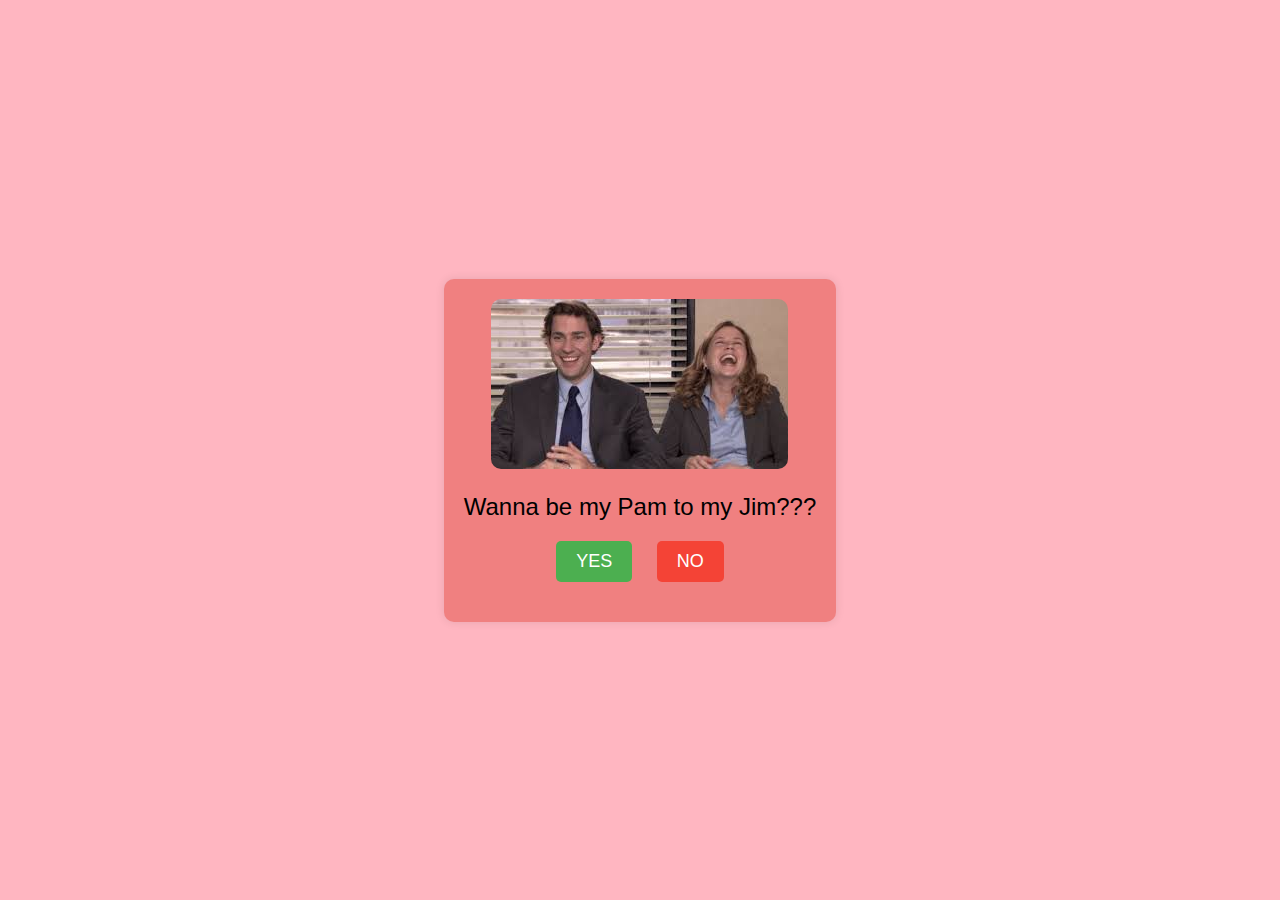
==== index.html @ 191a1ba4 "Add files via upload" ====
<!DOCTYPE html>
<html lang="en">
<head>
    <meta charset="UTF-8">
    <meta name="viewport" content="width=device-width, initial-scale=1.0">
    <title>Will You Be Mine?</title>
    <link rel="stylesheet" href="styles.css">
</head>
<body>
    <div class="container">
        <img id="image" src="images/pam_and_jim.jpg" alt="Pam and Jim">
        <p id="question">Wanna be my Pam to my Jim??? (date)</p>
        <div class="buttons">
            <button id="yes-button">YES</button>
            <button id="no-button">NO</button>
        </div>
        <p id="response-text"></p>
        <img id="sad-spongebob" src="images/sad_spongebob.jpg" alt="Sad SpongeBob" class="hidden">
        <img id="happy-couple" src="images/happy_couple.jpg" alt="Happy Couple" class="hidden">
        <!-- Audio Elements -->
        <audio id="background-music" loop>
            <source src="sounds/ill_be_watching.mp3" type="audio/mpeg">
            Your browser does not support the audio element.
        </audio>
        <audio id="bass-sound">
            <source src="sounds/bass.mp3" type="audio/mpeg">
            Your browser does not support the audio element.
        </audio>
        <audio id="goku-music">
            <source src="sounds/prowler_goku.mp3" type="audio/mpeg">
            Your browser does not support the audio element.
        </audio>
    </div>
    <script src="script.js"></script>
</body>
</html>
---- styles.css ----
body {
    text-align: center;
    font-family: Arial, sans-serif;
    background-color: lightpink; /* Light pink background */
    margin: 0;
    padding: 0;
    display: flex;
    justify-content: center;
    align-items: center;
    height: 100vh;
}

.container {
    background-color: lightcoral; /* Light red background */
    padding: 20px;
    border-radius: 10px;
    box-shadow: 0 0 10px rgba(0, 0, 0, 0.1);
    position: relative;
}

img {
    max-width: 100%;
    height: auto;
    border-radius: 10px;
}

p {
    font-size: 24px;
    margin: 20px 0;
}

.buttons {
    margin-top: 20px;
}

button {
    padding: 10px 20px;
    font-size: 18px;
    border: none;
    border-radius: 5px;
    cursor: pointer;
    margin: 0 10px;
}

#yes-button {
    background-color: #4CAF50;
    color: white;
}

#no-button {
    background-color: #f44336;
    color: white;
}

#response-text {
    font-size: 20px;
    color: #555;
    margin-top: 10px;
}

#sad-spongebob, #happy-couple {
    position: absolute;
    top: 50%;
    left: 50%;
    transform: translate(-50%, -50%);
    max-width: 200px;
    opacity: 0;
    transition: opacity 0.5s;
}

.hidden {
    display: none;
}

.visible {
    opacity: 1;
}

.final-state #yes-button {
    font-size: 30px;
    margin: 20px auto;
    display: block;
}

.final-state #no-button {
    display: none;
}
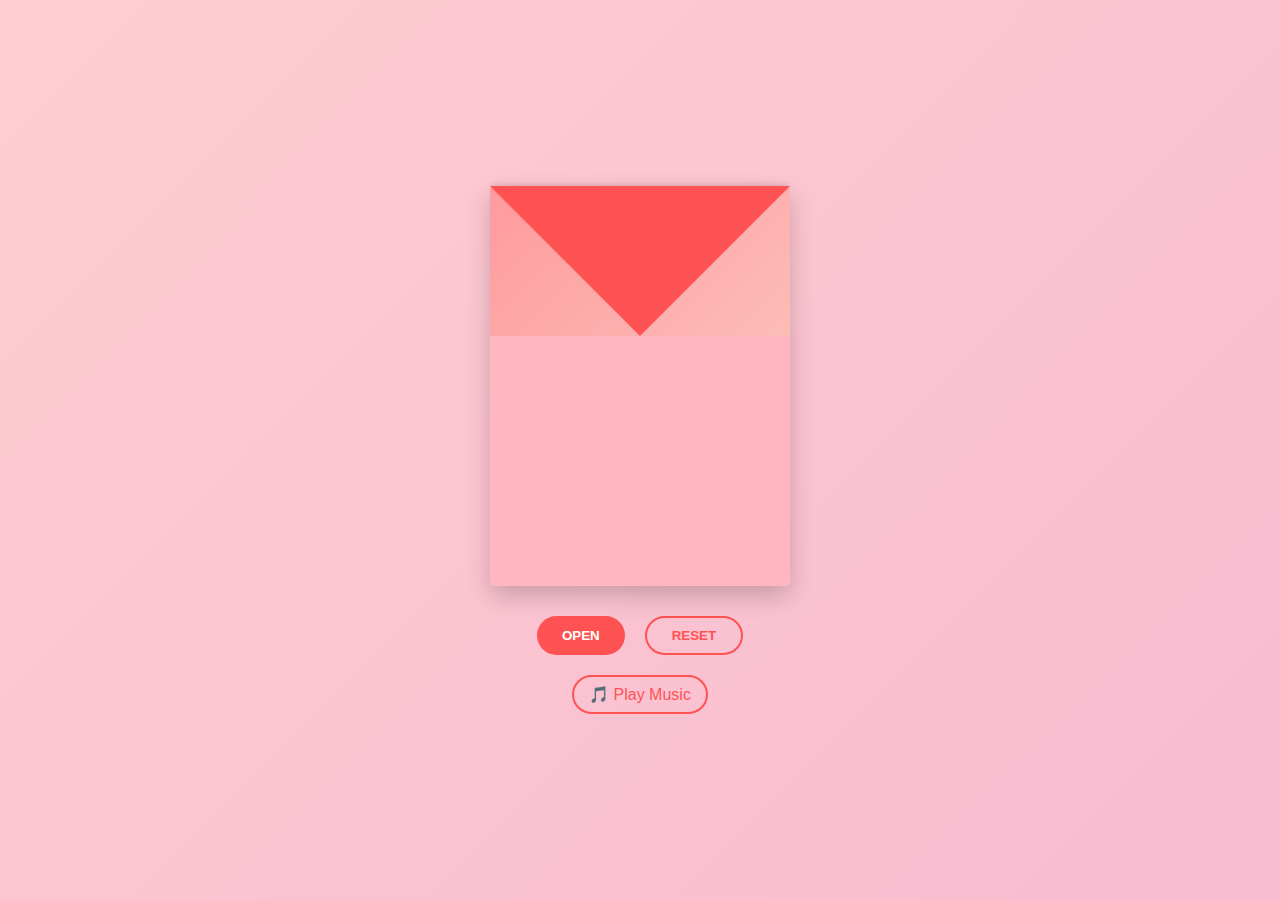
==== commit ec75a855: "Add files via upload" ====
--- a/index.html
+++ b/index.html
@@ -3,34 +3,44 @@
 <head>
     <meta charset="UTF-8">
     <meta name="viewport" content="width=device-width, initial-scale=1.0">
-    <title>Will You Be Mine?</title>
-    <link rel="stylesheet" href="styles.css">
+    <title>For My Love Nour</title>
+    <link rel="stylesheet" href="style.css">
 </head>
 <body>
     <div class="container">
-        <img id="image" src="images/pam_and_jim.jpg" alt="Pam and Jim">
-        <p id="question">Wanna be my Pam to my Jim??? (date)</p>
-        <div class="buttons">
-            <button id="yes-button">YES</button>
-            <button id="no-button">NO</button>
+        <div class="envelope">
+            <div class="envelope-front">
+                <div class="envelope-flap"></div>
+                <div class="envelope-body"></div>
+            </div>
+            <div class="envelope-back">
+                <div class="letter">
+                    <div class="letter-content" id="letter-text">
+                        Every moment with you is a blessing I don't deserve. Your smile lights up my world like nothing else ever could.
+                    </div>
+                    <button class="next-message-btn">Next Message</button>
+                </div>
+                <div class="hearts">
+                    <div class="heart"></div>
+                    <div class="heart"></div>
+                    <div class="heart"></div>
+                </div>
+            </div>
         </div>
-        <p id="response-text"></p>
-        <img id="sad-spongebob" src="images/sad_spongebob.jpg" alt="Sad SpongeBob" class="hidden">
-        <img id="happy-couple" src="images/happy_couple.jpg" alt="Happy Couple" class="hidden">
-        <!-- Audio Elements -->
-        <audio id="background-music" loop>
-            <source src="sounds/ill_be_watching.mp3" type="audio/mpeg">
-            Your browser does not support the audio element.
-        </audio>
-        <audio id="bass-sound">
-            <source src="sounds/bass.mp3" type="audio/mpeg">
-            Your browser does not support the audio element.
-        </audio>
-        <audio id="goku-music">
-            <source src="sounds/prowler_goku.mp3" type="audio/mpeg">
-            Your browser does not support the audio element.
-        </audio>
     </div>
+
+    <div class="controls">
+        <button class="open-btn">OPEN</button>
+        <button class="reset-btn">RESET</button>
+    </div>
+    <div class="music-control">
+        <button class="music-btn">🎵 Play Music</button>
+    </div>
+    <audio id="bg-music" loop>
+        <source src="assets/i'll_be_watching.mp3" type="audio/mpeg">
+        Your browser does not support the audio element.
+    </audio>
+
     <script src="script.js"></script>
 </body>
 </html>--- a/style.css
+++ b/style.css
@@ -0,0 +1,246 @@
+body {
+    font-family: 'Arial', sans-serif;
+    background-color: #ffebee;
+    display: flex;
+    flex-direction: column;
+    align-items: center;
+    justify-content: center;
+    height: 100vh;
+    margin: 0;
+    overflow: hidden;
+    background: linear-gradient(135deg, #ffcdd2, #f8bbd0);
+}
+
+.container {
+    position: relative;
+    width: 300px;
+    height: 400px;
+    perspective: 1000px;
+}
+
+.envelope {
+    position: relative;
+    width: 100%;
+    height: 100%;
+    transform-style: preserve-3d;
+    transition: transform 0.8s;
+    cursor: pointer;
+}
+
+.envelope.open {
+    transform: translateY(100px) rotateX(180deg);
+}
+
+.envelope-front, .envelope-back {
+    position: absolute;
+    width: 100%;
+    height: 100%;
+    backface-visibility: hidden;
+}
+
+.envelope-front {
+    background: linear-gradient(135deg, #ff9a9e, #fad0c4);
+    border-radius: 5px;
+    box-shadow: 0 10px 25px rgba(0, 0, 0, 0.2);
+    transform-style: preserve-3d;
+}
+
+.envelope-flap {
+    position: absolute;
+    top: 0;
+    width: 0;
+    height: 0;
+    border-left: 150px solid transparent;
+    border-right: 150px solid transparent;
+    border-top: 150px solid #ff5252;
+    transform-origin: top;
+    z-index: 3;
+    filter: drop-shadow(0 -2px 2px rgba(0,0,0,0.1));
+}
+
+.envelope-body {
+    position: absolute;
+    bottom: 0;
+    width: 100%;
+    height: 250px;
+    background: #ffb6c1;
+    border-radius: 0 0 5px 5px;
+    z-index: 2;
+}
+
+.envelope-back {
+    background: #fff;
+    border-radius: 5px;
+    transform: rotateX(180deg);
+    display: flex;
+    flex-direction: column;
+    align-items: center;
+    justify-content: center;
+    padding: 20px;
+    box-shadow: 0 10px 25px rgba(0, 0, 0, 0.2);
+}
+
+.letter {
+    background: white;
+    width: 90%;
+    height: 80%;
+    padding: 20px;
+    border-radius: 5px;
+    box-shadow: 0 2px 10px rgba(0,0,0,0.1);
+    position: relative;
+    display: flex;
+    flex-direction: column;
+}
+
+.letter-content {
+    flex-grow: 1;
+    font-size: 16px;
+    line-height: 1.6;
+    color: #333;
+    text-align: center;
+    display: flex;
+    align-items: center;
+    justify-content: center;
+}
+
+.next-message-btn {
+    background: #ff5252;
+    color: white;
+    border: none;
+    padding: 8px 15px;
+    border-radius: 20px;
+    margin-top: 15px;
+    cursor: pointer;
+    align-self: center;
+    transition: all 0.3s;
+}
+
+.next-message-btn:hover {
+    background: #ff1744;
+    transform: scale(1.05);
+}
+
+.hearts {
+    position: absolute;
+    top: -50px;
+    width: 100%;
+    display: flex;
+    justify-content: space-around;
+}
+
+.heart {
+    width: 30px;
+    height: 30px;
+    background: #ff5252;
+    transform: rotate(45deg);
+    position: relative;
+    opacity: 0;
+    animation: float 3s infinite ease-in-out;
+}
+
+.heart:before, .heart:after {
+    content: "";
+    width: 30px;
+    height: 30px;
+    background: #ff5252;
+    border-radius: 50%;
+    position: absolute;
+}
+
+.heart:before {
+    top: -15px;
+    left: 0;
+}
+
+.heart:after {
+    top: 0;
+    left: -15px;
+}
+
+.controls {
+    margin-top: 30px;
+    display: flex;
+    gap: 20px;
+}
+
+.open-btn, .reset-btn {
+    padding: 10px 25px;
+    border: none;
+    border-radius: 25px;
+    font-weight: bold;
+    cursor: pointer;
+    transition: all 0.3s;
+}
+
+.open-btn {
+    background: #ff5252;
+    color: white;
+}
+
+.open-btn:hover {
+    background: #ff1744;
+    transform: scale(1.05);
+}
+
+.reset-btn {
+    background: transparent;
+    color: #ff5252;
+    border: 2px solid #ff5252;
+}
+
+.reset-btn:hover {
+    background: rgba(255, 82, 82, 0.1);
+    transform: scale(1.05);
+}
+
+@keyframes float {
+    0% {
+        transform: rotate(45deg) translateY(0) scale(1);
+        opacity: 0;
+    }
+    50% {
+        opacity: 1;
+    }
+    100% {
+        transform: rotate(45deg) translateY(-100px) scale(0.5);
+        opacity: 0;
+    }
+}
+
+/* Heart animations when envelope opens */
+.envelope.open .heart:nth-child(1) {
+    animation: float 3s infinite ease-in-out 0.5s;
+}
+
+.envelope.open .heart:nth-child(2) {
+    animation: float 3s infinite ease-in-out 1s;
+}
+
+.envelope.open .heart:nth-child(3) {
+    animation: float 3s infinite ease-in-out 1.5s;
+}
+
+.music-control {
+    margin-top: 20px;
+}
+
+.music-btn {
+    background: transparent;
+    border: 2px solid #ff5252;
+    color: #ff5252;
+    padding: 8px 15px;
+    border-radius: 20px;
+    cursor: pointer;
+    transition: all 0.3s;
+    font-size: 16px;
+}
+
+.music-btn:hover {
+    background: rgba(255, 82, 82, 0.1);
+    transform: scale(1.05);
+}
+
+.music-btn.playing {
+    background: #ff5252;
+    color: white;
+}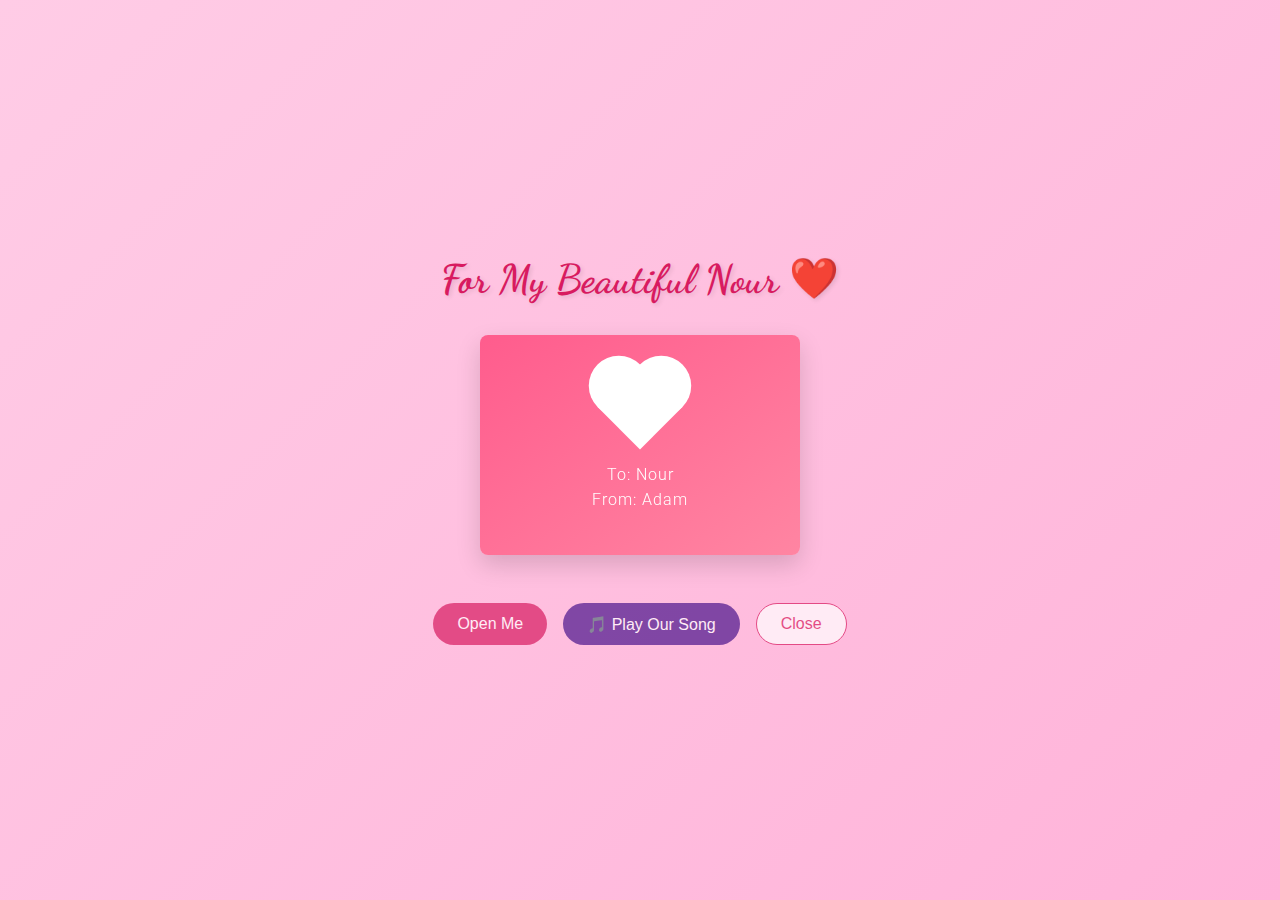
==== commit 2eeb206e: "Add files via upload" ====
--- a/index.html
+++ b/index.html
@@ -3,42 +3,40 @@
 <head>
     <meta charset="UTF-8">
     <meta name="viewport" content="width=device-width, initial-scale=1.0">
-    <title>For My Love Nour</title>
+    <title>For My Love Nour ❤️ - Adam</title>
     <link rel="stylesheet" href="style.css">
+    <link href="https://fonts.googleapis.com/css2?family=Dancing+Script:wght@700&family=Roboto:wght@300;400&display=swap" rel="stylesheet">
 </head>
 <body>
-    <div class="container">
-        <div class="envelope">
-            <div class="envelope-front">
-                <div class="envelope-flap"></div>
-                <div class="envelope-body"></div>
-            </div>
-            <div class="envelope-back">
-                <div class="letter">
-                    <div class="letter-content" id="letter-text">
-                        Every moment with you is a blessing I don't deserve. Your smile lights up my world like nothing else ever could.
+    <div class="love-container">
+        <h1 class="title">For My Beautiful Nour ❤️</h1>
+        
+        <div class="envelope-wrapper">
+            <div class="envelope">
+                <div class="envelope-front">
+                    <div class="heart-shape"></div>
+                    <div class="to-label">To: Nour</div>
+                    <div class="from-label">From: Adam</div>
+                </div>
+                <div class="envelope-back">
+                    <div class="letter">
+                        <div class="letter-content" id="letter-text"></div>
+                        <button class="next-btn">Next Message 💌</button>
                     </div>
-                    <button class="next-message-btn">Next Message</button>
-                </div>
-                <div class="hearts">
-                    <div class="heart"></div>
-                    <div class="heart"></div>
-                    <div class="heart"></div>
+                    <div class="hearts-container"></div>
                 </div>
             </div>
         </div>
+
+        <div class="controls">
+            <button class="open-btn">Open Me</button>
+            <button class="music-btn">🎵 Play Our Song</button>
+            <button class="reset-btn">Close</button>
+        </div>
     </div>
 
-    <div class="controls">
-        <button class="open-btn">OPEN</button>
-        <button class="reset-btn">RESET</button>
-    </div>
-    <div class="music-control">
-        <button class="music-btn">🎵 Play Music</button>
-    </div>
-    <audio id="bg-music" loop>
-        <source src="assets/i'll_be_watching.mp3" type="audio/mpeg">
-        Your browser does not support the audio element.
+    <audio id="love-song" loop>
+        <source src="assets/ill_be_watching.mp3" type="audio/mpeg">
     </audio>
 
     <script src="script.js"></script>
--- a/style.css
+++ b/style.css
@@ -1,20 +1,41 @@
+/* Base Styles */
+* {
+    margin: 0;
+    padding: 0;
+    box-sizing: border-box;
+}
+
 body {
-    font-family: 'Arial', sans-serif;
-    background-color: #ffebee;
-    display: flex;
-    flex-direction: column;
-    align-items: center;
-    justify-content: center;
-    height: 100vh;
-    margin: 0;
-    overflow: hidden;
-    background: linear-gradient(135deg, #ffcdd2, #f8bbd0);
-}
-
-.container {
-    position: relative;
-    width: 300px;
-    height: 400px;
+    font-family: 'Roboto', sans-serif;
+    background: linear-gradient(135deg, #ffcce6, #ffb3d9);
+    min-height: 100vh;
+    display: flex;
+    justify-content: center;
+    align-items: center;
+    overflow-x: hidden;
+}
+
+.love-container {
+    text-align: center;
+    padding: 2rem;
+    max-width: 800px;
+    margin: 0 auto;
+}
+
+.title {
+    font-family: 'Dancing Script', cursive;
+    color: #d81b60;
+    font-size: 2.5rem;
+    margin-bottom: 2rem;
+    text-shadow: 2px 2px 4px rgba(0, 0, 0, 0.1);
+}
+
+/* Envelope Styles */
+.envelope-wrapper {
+    position: relative;
+    width: 320px;
+    height: 220px;
+    margin: 0 auto 3rem;
     perspective: 1000px;
 }
 
@@ -23,12 +44,12 @@
     width: 100%;
     height: 100%;
     transform-style: preserve-3d;
-    transition: transform 0.8s;
+    transition: all 0.8s cubic-bezier(0.68, -0.55, 0.27, 1.55);
     cursor: pointer;
 }
 
 .envelope.open {
-    transform: translateY(100px) rotateX(180deg);
+    transform: translateY(120px) rotateX(180deg);
 }
 
 .envelope-front, .envelope-back {
@@ -36,164 +57,195 @@
     width: 100%;
     height: 100%;
     backface-visibility: hidden;
-}
-
+    border-radius: 8px;
+    box-shadow: 0 10px 25px rgba(0, 0, 0, 0.15);
+}
+
+/* Front of Envelope */
 .envelope-front {
-    background: linear-gradient(135deg, #ff9a9e, #fad0c4);
+    background: linear-gradient(145deg, #ff5c8d, #ff85a2);
+    display: flex;
+    flex-direction: column;
+    justify-content: center;
+    align-items: center;
+    z-index: 2;
+    transform-origin: bottom;
+}
+
+.heart-shape {
+    width: 60px;
+    height: 60px;
+    background-color: white;
+    transform: rotate(45deg);
+    position: relative;
+    margin-bottom: 1.5rem;
+}
+
+.heart-shape:before,
+.heart-shape:after {
+    content: '';
+    width: 60px;
+    height: 60px;
+    background-color: white;
+    border-radius: 50%;
+    position: absolute;
+}
+
+.heart-shape:before {
+    top: -30px;
+    left: 0;
+}
+
+.heart-shape:after {
+    top: 0;
+    left: -30px;
+}
+
+.to-label, .from-label {
+    color: white;
+    font-weight: 300;
+    letter-spacing: 1px;
+    margin: 0.2rem 0;
+}
+
+/* Back of Envelope (Letter) */
+.envelope-back {
+    background: white;
+    transform: rotateX(180deg);
+    display: flex;
+    justify-content: center;
+    align-items: center;
+    padding: 1rem;
+}
+
+.letter {
+    background: #fff9fa;
+    width: 90%;
+    height: 90%;
+    padding: 1.5rem;
     border-radius: 5px;
-    box-shadow: 0 10px 25px rgba(0, 0, 0, 0.2);
-    transform-style: preserve-3d;
-}
-
-.envelope-flap {
-    position: absolute;
-    top: 0;
-    width: 0;
-    height: 0;
-    border-left: 150px solid transparent;
-    border-right: 150px solid transparent;
-    border-top: 150px solid #ff5252;
-    transform-origin: top;
-    z-index: 3;
-    filter: drop-shadow(0 -2px 2px rgba(0,0,0,0.1));
-}
-
-.envelope-body {
-    position: absolute;
-    bottom: 0;
-    width: 100%;
-    height: 250px;
-    background: #ffb6c1;
-    border-radius: 0 0 5px 5px;
-    z-index: 2;
-}
-
-.envelope-back {
-    background: #fff;
-    border-radius: 5px;
-    transform: rotateX(180deg);
+    box-shadow: 0 2px 10px rgba(0, 0, 0, 0.05);
+    position: relative;
     display: flex;
     flex-direction: column;
-    align-items: center;
-    justify-content: center;
-    padding: 20px;
-    box-shadow: 0 10px 25px rgba(0, 0, 0, 0.2);
-}
-
-.letter {
-    background: white;
-    width: 90%;
-    height: 80%;
-    padding: 20px;
-    border-radius: 5px;
-    box-shadow: 0 2px 10px rgba(0,0,0,0.1);
-    position: relative;
-    display: flex;
-    flex-direction: column;
+    justify-content: center;
+    align-items: center;
 }
 
 .letter-content {
-    flex-grow: 1;
-    font-size: 16px;
+    font-family: 'Dancing Script', cursive;
+    font-size: 1.2rem;
+    color: #333;
     line-height: 1.6;
-    color: #333;
     text-align: center;
-    display: flex;
-    align-items: center;
-    justify-content: center;
-}
-
-.next-message-btn {
-    background: #ff5252;
+    margin-bottom: 1.5rem;
+}
+
+.next-btn {
+    background: #ff5c8d;
     color: white;
     border: none;
-    padding: 8px 15px;
+    padding: 0.5rem 1.2rem;
     border-radius: 20px;
-    margin-top: 15px;
+    font-family: 'Roboto', sans-serif;
+    font-size: 0.9rem;
     cursor: pointer;
-    align-self: center;
     transition: all 0.3s;
-}
-
-.next-message-btn:hover {
-    background: #ff1744;
-    transform: scale(1.05);
-}
-
-.hearts {
+    box-shadow: 0 2px 5px rgba(0, 0, 0, 0.1);
+}
+
+.next-btn:hover {
+    background: #d81b60;
+    transform: translateY(-2px);
+}
+
+/* Hearts Animation */
+.hearts-container {
     position: absolute;
     top: -50px;
     width: 100%;
-    display: flex;
-    justify-content: space-around;
-}
-
-.heart {
-    width: 30px;
-    height: 30px;
-    background: #ff5252;
+    height: 100px;
+    pointer-events: none;
+}
+
+.heart-particle {
+    position: absolute;
+    width: 20px;
+    height: 20px;
+    background-color: #ff5c8d;
     transform: rotate(45deg);
-    position: relative;
     opacity: 0;
-    animation: float 3s infinite ease-in-out;
-}
-
-.heart:before, .heart:after {
-    content: "";
-    width: 30px;
-    height: 30px;
-    background: #ff5252;
+}
+
+.heart-particle:before,
+.heart-particle:after {
+    content: '';
+    width: 20px;
+    height: 20px;
+    background-color: #ff5c8d;
     border-radius: 50%;
     position: absolute;
 }
 
-.heart:before {
-    top: -15px;
+.heart-particle:before {
+    top: -10px;
     left: 0;
 }
 
-.heart:after {
+.heart-particle:after {
     top: 0;
-    left: -15px;
-}
-
+    left: -10px;
+}
+
+/* Controls */
 .controls {
-    margin-top: 30px;
-    display: flex;
-    gap: 20px;
-}
-
-.open-btn, .reset-btn {
-    padding: 10px 25px;
+    display: flex;
+    justify-content: center;
+    gap: 1rem;
+    margin-top: 2rem;
+    flex-wrap: wrap;
+}
+
+.open-btn, .reset-btn, .music-btn {
+    padding: 0.7rem 1.5rem;
     border: none;
-    border-radius: 25px;
-    font-weight: bold;
+    border-radius: 30px;
+    font-size: 1rem;
     cursor: pointer;
     transition: all 0.3s;
+    font-weight: 400;
 }
 
 .open-btn {
-    background: #ff5252;
-    color: white;
-}
-
-.open-btn:hover {
-    background: #ff1744;
-    transform: scale(1.05);
+    background: #d81b60;
+    color: white;
 }
 
 .reset-btn {
-    background: transparent;
-    color: #ff5252;
-    border: 2px solid #ff5252;
-}
-
-.reset-btn:hover {
-    background: rgba(255, 82, 82, 0.1);
-    transform: scale(1.05);
-}
-
-@keyframes float {
+    background: white;
+    color: #d81b60;
+    border: 1px solid #d81b60;
+}
+
+.music-btn {
+    background: #4a148c;
+    color: white;
+    display: flex;
+    align-items: center;
+    gap: 0.5rem;
+}
+
+.music-btn.playing {
+    background: #7b1fa2;
+}
+
+.open-btn:hover, .reset-btn:hover, .music-btn:hover {
+    transform: translateY(-3px);
+    box-shadow: 0 5px 15px rgba(0, 0, 0, 0.1);
+}
+
+/* Animations */
+@keyframes floatUp {
     0% {
         transform: rotate(45deg) translateY(0) scale(1);
         opacity: 0;
@@ -202,45 +254,28 @@
         opacity: 1;
     }
     100% {
-        transform: rotate(45deg) translateY(-100px) scale(0.5);
+        transform: rotate(45deg) translateY(-150px) scale(0.5);
         opacity: 0;
     }
 }
 
-/* Heart animations when envelope opens */
-.envelope.open .heart:nth-child(1) {
-    animation: float 3s infinite ease-in-out 0.5s;
-}
-
-.envelope.open .heart:nth-child(2) {
-    animation: float 3s infinite ease-in-out 1s;
-}
-
-.envelope.open .heart:nth-child(3) {
-    animation: float 3s infinite ease-in-out 1.5s;
-}
-
-.music-control {
-    margin-top: 20px;
-}
-
-.music-btn {
-    background: transparent;
-    border: 2px solid #ff5252;
-    color: #ff5252;
-    padding: 8px 15px;
-    border-radius: 20px;
-    cursor: pointer;
-    transition: all 0.3s;
-    font-size: 16px;
-}
-
-.music-btn:hover {
-    background: rgba(255, 82, 82, 0.1);
-    transform: scale(1.05);
-}
-
-.music-btn.playing {
-    background: #ff5252;
-    color: white;
+/* Responsive Design */
+@media (max-width: 600px) {
+    .title {
+        font-size: 2rem;
+    }
+    
+    .envelope-wrapper {
+        width: 280px;
+        height: 190px;
+    }
+    
+    .controls {
+        flex-direction: column;
+        align-items: center;
+    }
+    
+    .open-btn, .reset-btn, .music-btn {
+        width: 200px;
+    }
 }